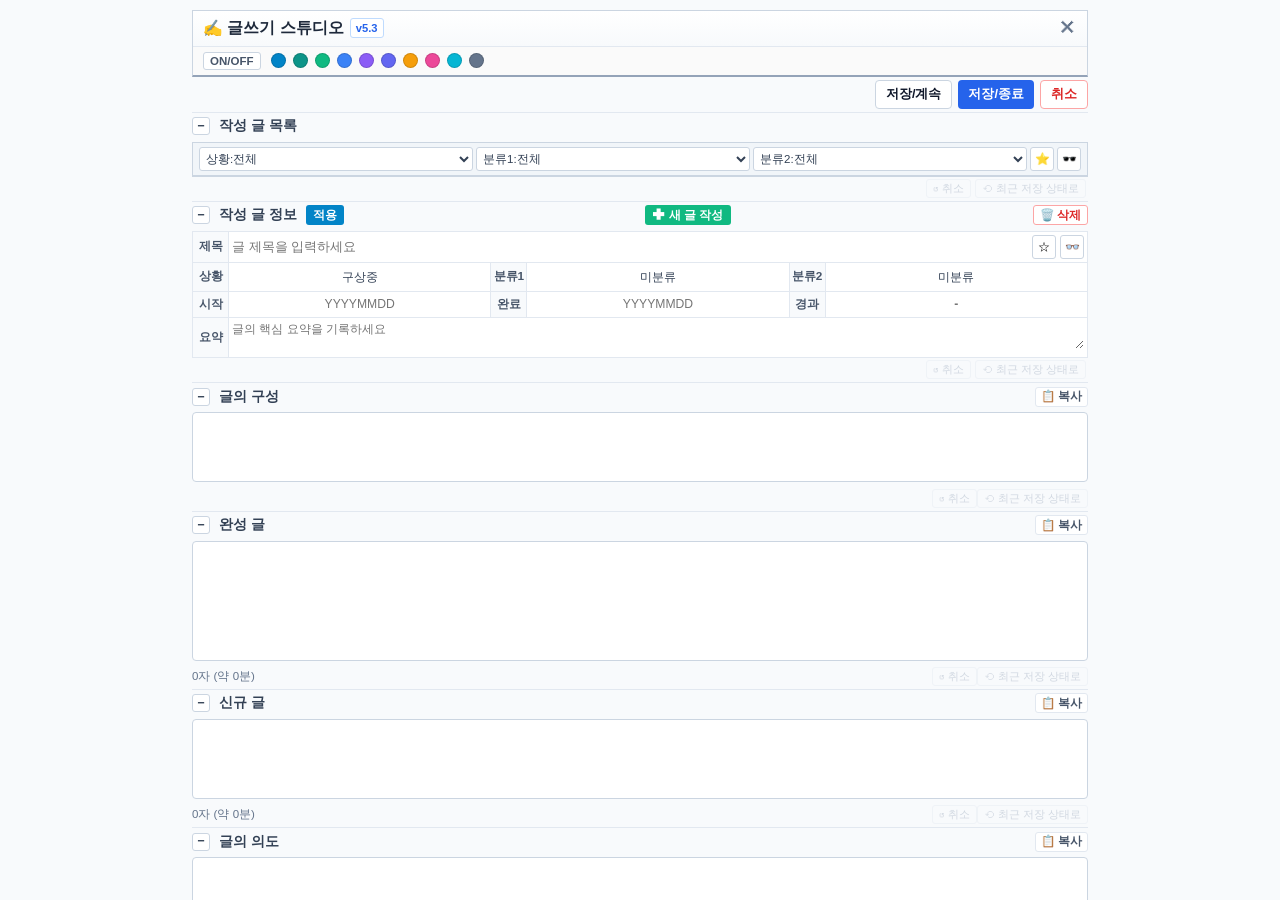
==== index.html @ 88cbab11 "<!-- - index.html (v5.3): colgroup th 라벨 폭 36px 및 데이터 셀 calc((100% - 108px) / 3) 균등 분할 반영 --> <!-- [" ====
<!-- - index.html (v5.3): colgroup th 라벨 폭 36px 및 데이터 셀 calc((100% - 108px) / 3) 균등 분할 반영 -->
<!-- [BOM] index(v5.3) / core.js(v1.2) / sheet.js(v3.3) / api.js(v1.1) / app.js(v3.5) / core.css(v1.2) / style.css(v3.5) -->
<!DOCTYPE html>
<html lang="ko">
<head>
  <meta charset="UTF-8">
  <meta name="viewport" content="width=device-width, initial-scale=1.0, maximum-scale=1.0, user-scalable=no">
  <title>글쓰기 스튜디오</title>
  <!-- 파비콘 지정 (favicon.ico 404 에러 방지) -->
  <link rel="icon" href="data:image/svg+xml,<svg xmlns=%22http://www.w3.org/2000/svg%22 viewBox=%220 0 100 100%22><text y=%22.9em%22 font-size=%2290%22>✍️</text></svg>">
  <!-- 1. 불변 시스템 레이아웃 엔진 라이브러리 -->
  <link rel="stylesheet" href="core.css">
  <!-- 2. 커스텀 테마, 색상, 디자인 스타일시트 -->
  <link rel="stylesheet" href="style.css">
</head>
<body>
  <div class="container">
    <!-- Mac 스타일 2단 헤더 -->
    <header class="mac-window-header">
      <div class="header-top-row">
        <div class="header-title-wrap">
          <h1>✍️ 글쓰기 스튜디오</h1>
          <!-- 버전 뱃지 (마우스 호버 시 툴팁 노출, 클릭 시 팝오버 토글) -->
          <span class="version-tag" title="모듈 로드 중...">v5.3</span>
          <!-- 클릭 시 펼쳐지는 실시간 7개 모듈 버전 명세서 카드 -->
          <div id="versionPopover" class="version-popover"></div>
        </div>
        <button type="button" class="btn-close-app" id="btn-header-close" title="닫기">✕</button>
      </div>
      <div class="header-toggle-row">
        <!-- 전체 창 일괄 토글 버튼 -->
        <button type="button" id="btn-toggle-all" class="btn-toggle-all" title="전체 창 열기 / 닫기">ON/OFF</button>
        <div class="traffic-group">
          <button type="button" id="dot_postList" class="traffic-btn tb-postList" title="작성 글 목록 토글"></button>
          <button type="button" id="dot_meta" class="traffic-btn tb-meta" title="작성 글 정보 표 토글"></button>
          <button type="button" id="dot_outline" class="traffic-btn tb-outline" title="글의 구성 토글"></button>
          <button type="button" id="dot_completed" class="traffic-btn tb-completed" title="완성 글 토글"></button>
          <button type="button" id="dot_newDraft" class="traffic-btn tb-newDraft" title="신규 글 토글"></button>
          <button type="button" id="dot_intent" class="traffic-btn tb-intent" title="글의 의도 토글"></button>
          <button type="button" id="dot_api" class="traffic-btn tb-api" title="API 설정 토글"></button>
          <button type="button" id="dot_promptReq" class="traffic-btn tb-promptReq" title="요청 내용 to AI 토글"></button>
          <button type="button" id="dot_aiRefined" class="traffic-btn tb-aiRefined" title="AI 수정 글 토글"></button>
          <button type="button" id="dot_snippets" class="traffic-btn tb-snippets" title="보관 글 토글"></button>
        </div>
      </div>
    </header>

    <!-- 상단 액션 툴바 -->
    <div class="action-toolbar-clean" id="mainActionToolbar">
      <button type="button" id="btn-save-stay" class="btn btn-default">저장/계속</button>
      <button type="button" id="btn-save-exit" class="btn btn-primary">저장/종료</button>
      <button type="button" id="btn-cancel-work" class="btn btn-danger">취소</button>
    </div>

    <!-- 1. 작성 글 목록 섹션 -->
    <div class="post-list-box" id="sec_postList">
      <div class="post-list-header" id="hdr_postList">
        <div class="post-list-title-wrap">
          <button type="button" id="arrow_postList" class="btn-section-toggle" title="열림/숨김">−</button>
          <span class="section-title" id="title_postList" title="클릭 시 단독 집중 모드">작성 글 목록</span>
        </div>
      </div>
      <!-- 본문 영역: 1줄 콤팩트 필터 바 + 리스트 목록 + 하단 취소/복원 툴바 -->
      <div class="post-list-content-wrap" id="body_postList">
        <div class="post-filter-bar-compact">
          <select id="statusFilter" class="select-filter-compact" title="상황 필터">
            <option value="전체">상황:전체</option>
            <option value="구상중">구상중</option>
            <option value="대기중">대기중</option>
            <option value="작성중">작성중</option>
            <option value="완료">완료</option>
          </select>
          <select id="category1Filter" class="select-filter-compact" title="분류1 필터">
            <option value="전체">분류1:전체</option>
          </select>
          <select id="category2Filter" class="select-filter-compact" title="분류2 필터">
            <option value="전체">분류2:전체</option>
          </select>
          <button type="button" id="btnFilterImportant" class="btn-filter-icon" title="중요 글만 보기">⭐</button>
          <button type="button" id="btnFilterHidden" class="btn-filter-icon" title="숨김 글만 보기">🕶️</button>
        </div>

        <div class="post-list-rows" id="list_postRows"></div>

        <div class="editor-bottom-toolbar" style="padding: 2px 2px 0 2px;">
          <span></span>
          <div class="restore-group">
            <button type="button" id="btn-undo-postList" class="btn-restore-icon" onclick="undoPostList()" disabled>↺ 취소</button>
            <button type="button" id="btn-restore-postList" class="btn-restore-icon" onclick="restoreSavedPostList()" disabled>⟲ 최근 저장 상태로</button>
          </div>
        </div>
      </div>
    </div>

    <!-- 2. 작성 글 정보(메타) 섹션 -->
    <div class="meta-table-box" id="sec_meta">
      <div class="meta-table-header" id="hdr_meta">
        <!-- 좌측: 토글, 제목, 적용, 새글뱃지 -->
        <div class="section-header-left">
          <button type="button" id="arrow_meta" class="btn-section-toggle" title="열림/숨김">−</button>
          <span class="section-title" id="title_meta" title="클릭 시 단독 집중 모드">작성 글 정보</span>
          <button type="button" id="btn-meta-apply" class="btn-meta-apply" title="수정 내용을 목록 및 구글 시트에 즉시 반영">적용</button>
          <span class="badge-new-mode" id="badgeNewMode">새 글 작성 중</span>
        </div>
        <!-- 중앙: 새 글 작성 버튼 -->
        <div class="section-header-center">
          <button type="button" id="btn-new-post" class="btn-new-post" title="신규 글 작성 모드로 전환">✚ 새 글 작성</button>
        </div>
        <!-- 우측 끝: 삭제 버튼 -->
        <div class="section-header-right">
          <button type="button" id="btn-meta-delete" class="btn-meta-delete" title="현재 글을 목록 및 DB에서 영구 삭제">🗑️ 삭제</button>
        </div>
      </div>

      <div class="meta-content-wrap" id="body_meta">
        <table class="meta-grid-table">
          <!-- 6개 열(라벨 36px / 입력칸 균등 3분할) 고정 -->
          <colgroup>
            <col style="width: 36px;">
            <col style="width: calc((100% - 108px) / 3);">
            <col style="width: 36px;">
            <col style="width: calc((100% - 108px) / 3);">
            <col style="width: 36px;">
            <col style="width: calc((100% - 108px) / 3);">
          </colgroup>
          <tbody>
            <!-- 1행: 제목 + 사각형 중요/숨김 토글 버튼 -->
            <tr>
              <th class="meta-th-fixed">제목</th>
              <td colspan="5">
                <div class="meta-title-row-wrap">
                  <input type="text" id="essayTitleInput" placeholder="글 제목을 입력하세요">
                  <div class="meta-title-icons">
                    <button type="button" id="btnMetaStar" class="btn-filter-icon" title="중요 토글">☆</button>
                    <button type="button" id="btnMetaHidden" class="btn-filter-icon" title="숨김 토글">👓</button>
                  </div>
                </div>
              </td>
            </tr>
            <!-- 2행: 상황, 분류1, 분류2 드롭다운 3분할 -->
            <tr class="meta-row-trio">
              <th>상황</th>
              <td>
                <select id="postStatusSelect" class="select-filter-compact meta-select">
                  <option value="구상중">구상중</option>
                  <option value="대기중">대기중</option>
                  <option value="작성중">작성중</option>
                  <option value="완료">완료</option>
                </select>
              </td>
              <th>분류1</th>
              <td>
                <select id="postCategory1Select" class="select-filter-compact meta-select">
                  <option value="미분류">미분류</option>
                </select>
              </td>
              <th>분류2</th>
              <td>
                <select id="postCategory2Select" class="select-filter-compact meta-select">
                  <option value="미분류">미분류</option>
                </select>
              </td>
            </tr>
            <!-- 3행: 시작, 완료, 경과 3분할 -->
            <tr class="meta-row-trio">
              <th>시작</th>
              <td><input type="text" id="postStartDate" placeholder="YYYYMMDD"></td>
              <th>완료</th>
              <td><input type="text" id="postEndDate" placeholder="YYYYMMDD"></td>
              <th>경과</th>
              <td><input type="text" id="postElapsedDays" placeholder="-" readonly style="color: #64748b; font-weight: 600; text-align: center;"></td>
            </tr>
            <!-- 4행: 요약 -->
            <tr>
              <th>요약</th>
              <td colspan="5"><textarea id="postSummary" rows="2" placeholder="글의 핵심 요약을 기록하세요"></textarea></td>
            </tr>
          </tbody>
        </table>

        <!-- 하단 취소 및 복원 툴바 -->
        <div class="editor-bottom-toolbar" style="padding: 2px 2px 0 2px;">
          <span></span>
          <div class="restore-group">
            <button type="button" id="btn-undo-meta" class="btn-restore-icon" onclick="undoMeta()" disabled>↺ 취소</button>
            <button type="button" id="btn-restore-meta" class="btn-restore-icon" onclick="restoreSavedMeta()" disabled>⟲ 최근 저장 상태로</button>
          </div>
        </div>
      </div>
    </div>

    <!-- 3. API 설정 섹션 -->
    <div class="api-box editor-section" id="sec_api">
      <div class="api-box-header section-header-line" id="hdr_api">
        <div class="api-header-left">
          <button type="button" id="arrow_api" class="btn-section-toggle" title="열림/숨김">−</button>
          <span class="section-title" id="title_api" title="클릭 시 단독 집중 모드">API 설정</span>
          <span class="api-status-badge" id="apiStatusBadge">⚠️ 키 미설정 상태</span>
          <a href="https://aistudio.google.com/app/apikey" target="_blank" class="btn-key-compact" title="Gemini 키 발급받기">🔑</a>
        </div>
      </div>
      <div class="api-content-wrap" id="body_api">
        <div class="api-row">
          <input type="password" id="apiKeyInput" placeholder="Google Gemini API Key 입력">
          <div class="api-btn-group">
            <div class="dropdown">
              <button type="button" id="apiSaveBtn" class="api-save-btn">
                <span id="apiSaveBtnText">키 설치하기</span>
                <span id="dropdownArrow">▼</span>
              </button>
              <div id="apiDropdownMenu" class="dropdown-content">
                <button type="button" id="btn-api-shared">공용 키 사용</button>
                <button type="button" id="btn-api-personal">개인 키 등록</button>
              </div>
            </div>
            <button type="button" id="apiCancelBtn" class="api-cancel-btn">취소</button>
            <button type="button" id="apiDelBtn" class="api-del-btn">삭제</button>
          </div>
        </div>
      </div>
    </div>

    <!-- 4. 나머지 7개 집필 창 동적 생성 컨테이너 -->
    <main id="editor-container"></main>
  </div>

  <!-- Mac 스타일 범용 커스텀 모달 (저장 확인, 삭제 경고, 일반 알림 공용) -->
  <div id="unsaved-modal" class="modal-overlay hidden">
    <div class="modal-card mac-modal-card">
      <div class="mac-modal-header">
        <div class="mac-modal-dots">
          <span class="mac-dot mac-dot-red"></span>
          <span class="mac-dot mac-dot-yellow"></span>
          <span class="mac-dot mac-dot-green"></span>
        </div>
        <h3 class="modal-title" id="modalTitle">⚠️ 알림</h3>
      </div>
      <p class="modal-desc" id="modalDesc">내용을 확인해주세요.</p>
      <div class="modal-actions" id="modalActions">
        <button type="button" id="modal-btn-cancel" class="btn btn-default">취소</button>
        <button type="button" id="modal-btn-discard" class="btn btn-danger">저장 안 함</button>
        <button type="button" id="modal-btn-save" class="btn btn-primary">확인</button>
      </div>
    </div>
  </div>

  <!-- 스크립트 로드 순서: 엔진 -> 시트 모듈 -> API 모듈 -> 메인 앱 -->
  <script src="core.js"></script>
  <script src="sheet.js"></script>
  <script src="api.js"></script>
  <script src="app.js"></script>
</body>
</html>
---- core.css ----
/* ==========================================================================
   [BOM] index(v3.5) / core.js(v1.1) / sheet.js(v1.1) / api.js(v1.1) / app.js(v1.4) / core.css(v1.2) / style.css(v1.7)
   - core.css: 10개 창 소제목 줄 높이(28px) 및 레이아웃 뼈대 엔진 편입 (v1.1 -> v1.2)
   ========================================================================== */

:root {
  --v-core-css: "v1.2";
}

/* 1. 박스 사이징 기본 초기화 */
* {
  box-sizing: border-box;
  margin: 0;
  padding: 0;
}

/* 2. 네이티브 앱 조작감 유지 */
header.mac-window-header {
  user-select: none;
  flex-shrink: 0;
}
.section-title {
  user-select: none;
}

/* 3. 자동 높이 계산 텍스트에어리어 기본 방어 */
textarea.flat-textarea {
  resize: none;
  overflow-y: hidden;
}

/* 4. 단독 집중 모드(Focus View) 100% 높이 및 스크롤 상속 체인 */
body.mode-focus {
  overflow: hidden;
  height: var(--app-height);
  padding: 6px 10px;
}
body.mode-focus .container { height: 100%; }
body.mode-focus #editor-container {
  flex: 1;
  height: 100%;
  overflow: hidden;
}
body.mode-focus .editor-section.is-focused-section {
  flex: 1;
  height: 100%;
  display: flex !important;
  flex-direction: column;
}
body.mode-focus .editor-section.is-focused-section .editor-content-wrap {
  flex: 1;
  height: 100%;
  display: flex;
  flex-direction: column;
  overflow: hidden;
}
body.mode-focus .editor-section.is-focused-section textarea.flat-textarea {
  flex: 1;
  height: 100% !important;
  min-height: 0 !important;
  overflow-y: auto !important;
  resize: none;
}

/* 5. 목록 단독 집중 모드 엔진 */
body.mode-focus .post-list-box { flex: 1; height: 100%; }
body.mode-focus .post-list-rows { flex: 1; max-height: none; height: 100%; }

/* 6. 신호등 도트 좌표 기준점 및 접힘 사선(/) 엔진 */
.traffic-btn { position: relative; }
.traffic-btn.is-closed::after {
  content: '/';
  position: absolute;
  font-size: 11px;
  font-weight: 900;
  color: #ffffff;
  line-height: 1;
  text-shadow: 0 1px 2px rgba(0,0,0,0.6);
}

/* 7. 기능 상태 스위치 (JS show/hide) */
.badge-collapsed { display: none; }
.badge-collapsed.show { display: inline-block; }
.dropdown-content { display: none; position: absolute; }
.dropdown-content.show { display: block; }
.api-cancel-btn { display: none; }
.api-del-btn { display: none; }
.modal-overlay.hidden { display: none; }

/* 8. 62px 고정 너비 열 정렬 */
.post-category-tag {
  width: 62px;
  flex-shrink: 0;
  white-space: nowrap;
  overflow: hidden;
  text-overflow: ellipsis;
}
.post-row-title-area {
  white-space: nowrap;
  overflow: hidden;
}
.post-row-title {
  overflow: hidden;
  text-overflow: ellipsis;
}

/* 9. 10개 창 소제목 높이 및 레이아웃 강제 동기화 (뼈대 구조 편입) */
.post-list-header,
.meta-table-header,
.api-box-header,
.section-header-line {
  display: flex;
  justify-content: space-between;
  align-items: center;
  height: 28px;
  min-height: 28px;
  max-height: 28px;
  padding: 0;
  margin: 0;
  box-sizing: border-box;
  flex-shrink: 0;
  overflow: hidden;
}

.section-header-left,
.post-list-title-wrap,
.api-header-left {
  display: flex;
  align-items: center;
  gap: 5px;
  height: 100%;
}
---- style.css ----
/* ==========================================================================
- style.css (v3.5): 상황/분류1/분류2 및 시작/완료/경과 3등분 균등 분할 및 th 폭 32px 통일
[BOM] index(v5.1) / core.js(v1.2) / sheet.js(v3.3) / api.js(v1.1) / app.js(v3.5) / core.css(v1.2) / style.css(v3.5)
========================================================================== */

:root {
  --v-style-css: "v3.5";
  --primary: #2563eb;
  --primary-hover: #1d4ed8;
  --bg-color: #f8fafc;
  --border-color: #cbd5e1;
  --border-light: #e2e8f0;
  --text-main: #0f172a;
  --text-sub: #64748b;
  --app-height: 100dvh;
}

/* 0. 모바일 브라우저 주소창 축소/확대 및 바운스 유동 완벽 봉쇄 (고정 뷰포트 기법) */
html, body {
  height: 100%;
  max-height: 100%;
  overflow: hidden;
  overscroll-behavior: none;
  overscroll-behavior-y: none;
}

body {
  font-family: -apple-system, BlinkMacSystemFont, "Pretendard", "Apple SD Gothic Neo", sans-serif;
  background-color: var(--bg-color);
  color: var(--text-main);
  line-height: 1.45;
  word-break: keep-all;
  padding: 0;
  margin: 0;
  min-height: var(--app-height);
  display: flex;
  flex-direction: column;
}

/* 1. 컨테이너 뼈대 (앱 전체 내부 독립 스크롤 영역으로 격리) */
.container {
  max-width: 920px;
  width: 100%;
  margin: 0 auto;
  display: flex;
  flex-direction: column;
  gap: 3px;
  height: 100%;
  overflow-y: auto;
  -webkit-overflow-scrolling: touch;
  overscroll-behavior: contain;
  padding: 10px 12px 30px;
  box-sizing: border-box;
}

#editor-container {
  display: flex;
  flex-direction: column;
  gap: 3px;
}

/* 2. Mac 모서리 2단 헤더 */
header.mac-window-header {
  display: flex;
  flex-direction: column;
  background: linear-gradient(180deg, #ffffff 0%, #f1f5f9 100%);
  border: 1px solid #cbd5e1;
  border-bottom: 2px solid #94a3b8;
}

.header-top-row {
  display: flex;
  align-items: center;
  justify-content: space-between;
  padding: 6px 10px;
  border-bottom: 1px solid #e2e8f0;
}

.header-title-wrap {
  display: flex;
  align-items: center;
  gap: 6px;
  position: relative;
}

.header-title-wrap h1 {
  font-size: 0.98rem;
  font-weight: 700;
  color: #1e293b;
  display: flex;
  align-items: center;
  gap: 5px;
}

.version-tag {
  font-size: 0.7rem;
  color: var(--primary);
  font-weight: 700;
  background: #ffffff;
  padding: 1px 5px;
  border-radius: 3px;
  border: 1px solid #bfdbfe;
  cursor: pointer;
  user-select: none;
}

.version-tag:hover {
  background: #eff6ff;
}

.version-popover {
  display: none;
  position: absolute;
  top: 100%;
  left: 0;
  margin-top: 6px;
  background: #ffffff;
  border: 1px solid var(--border-color);
  box-shadow: 0 4px 12px rgba(0, 0, 0, 0.15);
  border-radius: 5px;
  padding: 8px 10px;
  z-index: 100;
  min-width: 210px;
  font-size: 0.72rem;
  line-height: 1.5;
}

.version-popover.show {
  display: block;
}

.version-popover-title {
  font-weight: 700;
  color: #0f172a;
  border-bottom: 1px solid var(--border-light);
  padding-bottom: 3px;
  margin-bottom: 5px;
}

.version-popover ul {
  list-style: none;
  margin: 0;
  padding: 0;
}

.version-popover li {
  display: flex;
  justify-content: space-between;
  padding: 1px 0;
}

.version-popover .bom-name {
  color: #64748b;
}

.version-popover .bom-val {
  font-weight: 600;
  color: var(--primary);
  font-family: monospace;
}

.btn-close-app {
  background: none;
  border: none;
  color: #64748b;
  font-size: 1.1rem;
  cursor: pointer;
}

.btn-close-app:hover {
  color: #dc2626;
}

.header-toggle-row {
  display: flex;
  align-items: center;
  gap: 10px;
  padding: 5px 10px;
  background: #fafafa;
  flex-wrap: wrap;
}

.btn-toggle-all {
  background: #ffffff;
  border: 1px solid var(--border-color);
  color: #475569;
  font-size: 0.72rem;
  font-weight: 700;
  padding: 2px 6px;
  border-radius: 3px;
  cursor: pointer;
}

.btn-toggle-all:hover {
  background: #f1f5f9;
  color: var(--primary);
}

.traffic-group {
  display: flex;
  align-items: center;
  gap: 7px;
  flex-wrap: wrap;
}

.traffic-btn {
  width: 15px;
  height: 15px;
  border-radius: 50%;
  display: inline-flex;
  align-items: center;
  justify-content: center;
  cursor: pointer;
  border: 0.5px solid rgba(0, 0, 0, 0.15);
}

.tb-postList { background-color: #0284c7; }
.tb-meta { background-color: #0d9488; }
.tb-outline { background-color: #10b981; }
.tb-completed { background-color: #3b82f6; }
.tb-newDraft { background-color: #8b5cf6; }
.tb-intent { background-color: #6366f1; }
.tb-api { background-color: #f59e0b; }
.tb-promptReq { background-color: #ec4899; }
.tb-aiRefined { background-color: #06b6d4; }
.tb-snippets { background-color: #64748b; }

.traffic-btn.is-closed {
  filter: grayscale(0.5) brightness(0.85);
  opacity: 0.7;
}

/* 3. 소제목 헤더 및 토글 버튼 */
.post-list-header, .meta-table-header, .api-box-header, .section-header-line {
  border-top: 1px solid var(--border-light);
}

.header-collapsed-line {
  border-top: 1px dashed #cbd5e1;
}

.btn-section-toggle {
  width: 18px;
  height: 18px;
  background: #ffffff;
  border: 1px solid var(--border-color);
  color: #334155;
  font-size: 0.78rem;
  font-weight: 700;
  cursor: pointer;
  border-radius: 3px;
  display: inline-flex;
  align-items: center;
  justify-content: center;
  line-height: 1;
}

.btn-section-toggle.is-closed {
  background: #fef3c7;
  color: #b45309;
}

.section-title {
  font-size: 0.86rem;
  font-weight: 700;
  color: #334155;
  cursor: pointer;
  padding: 1px 4px;
  border-radius: 3px;
  line-height: 1;
}

.section-title:hover {
  color: var(--primary);
  text-decoration: underline;
}

.section-title.is-focused {
  color: var(--primary);
  background: #dbeafe;
}

/* 4. 1줄 모바일 콤팩트 필터 바 */
.post-filter-bar-compact {
  display: flex;
  align-items: center;
  gap: 3px;
  padding: 4px 6px;
  background-color: #f1f5f9;
  border: 1px solid var(--border-color);
  border-bottom: none;
  box-sizing: border-box;
}

.select-filter-compact {
  flex: 1;
  min-width: 0;
  height: 24px;
  padding: 0 2px;
  font-size: 0.72rem;
  font-weight: 500;
  border: 1px solid var(--border-color);
  border-radius: 3px;
  background-color: #ffffff;
  color: #334155;
  outline: none;
}

.select-filter-compact:focus {
  border-color: var(--primary);
}

.btn-filter-icon {
  width: 24px;
  height: 24px;
  flex-shrink: 0;
  background-color: #ffffff;
  border: 1px solid var(--border-color);
  border-radius: 3px;
  font-size: 0.75rem;
  cursor: pointer;
  display: inline-flex;
  align-items: center;
  justify-content: center;
  padding: 0;
  transition: all 0.15s ease;
  user-select: none;
  line-height: 1;
}

.btn-filter-icon:hover {
  background-color: #e2e8f0;
}

.btn-filter-icon.active-star, .btn-filter-icon.is-important {
  background-color: #fef3c7;
  border-color: #f59e0b;
  color: #f59e0b;
  box-shadow: 0 0 4px rgba(245, 158, 11, 0.4);
}

.btn-filter-icon.active-hidden, .btn-filter-icon.is-hidden {
  background-color: #e0f2fe;
  border-color: #0284c7;
  box-shadow: 0 0 4px rgba(2, 132, 199, 0.4);
}

/* 5. 우측 컨트롤 요소 및 액션 툴바 */
.btn-copy {
  background: #ffffff;
  border: 1px solid var(--border-light);
  color: #475569;
  font-size: 0.72rem;
  font-weight: 600;
  height: 20px;
  padding: 0 5px;
  border-radius: 3px;
  cursor: pointer;
  display: inline-flex;
  align-items: center;
}

.btn-ai-req, .btn-append-header {
  color: #fff;
  border: none;
  height: 20px;
  padding: 0 6px;
  border-radius: 3px;
  font-size: 0.72rem;
  font-weight: 700;
  cursor: pointer;
}

.btn-ai-req { background: #4f46e5; }
.btn-ai-req:hover { background: #4338ca; }
.btn-append-header { background: #0284c7; }
.btn-append-header:hover { background: #0369a1; }

.action-toolbar-clean {
  display: flex;
  justify-content: flex-end;
  gap: 6px;
}

.btn {
  padding: 5px 10px;
  font-size: 0.8rem;
  font-weight: 600;
  border-radius: 4px;
  cursor: pointer;
}

.btn-default {
  background: #fff;
  border: 1px solid var(--border-color);
  color: var(--text-main);
}

.btn-primary {
  background: var(--primary);
  border: none;
  color: #fff;
}

.btn-danger {
  background: #fff;
  border: 1px solid #fca5a5;
  color: #dc2626;
}

/* 6. 목록 카드 및 드래그/토글 컨트롤 */
.post-list-box, .meta-table-box, .api-box, .editor-section {
  display: flex;
  flex-direction: column;
  gap: 2px;
}

.post-list-content-wrap {
  display: flex;
  flex-direction: column;
}

.post-list-rows {
  max-height: 240px;
  overflow-y: auto;
  border: 1px solid var(--border-color);
  background: #fff;
  position: relative;
  -webkit-overflow-scrolling: touch;
  overscroll-behavior: contain;
}

.post-row-item {
  display: flex;
  align-items: center;
  gap: 6px;
  padding: 3px 6px;
  min-height: 30px;
  border-bottom: 1px solid #e2e8f0;
  border: 1px solid transparent;
  transition: transform 0.18s cubic-bezier(0.2, 0, 0.2, 1), background-color 0.12s ease, border-color 0.12s ease;
  user-select: none;
  box-sizing: border-box;
}

.post-row-item:nth-child(even) {
  background-color: #f8fafc;
}

.post-row-item.active {
  background-color: #dbeafe;
}

.post-row-item.shift-up {
  transform: translateY(-30px);
}

.post-row-item.shift-down {
  transform: translateY(30px);
}

.post-row-item.is-dragging {
  opacity: 0.92;
  background-color: #fef3c7 !important;
  border: 2px solid #f59e0b !important;
  border-radius: 4px;
  box-shadow: 0 8px 18px rgba(0, 0, 0, 0.18);
  z-index: 100;
  position: relative;
  transition: none !important;
  touch-action: none !important;
  -webkit-user-drag: none;
}

.post-row-item.is-dragging.can-drop {
  background-color: #dcfce7 !important;
  border: 2px solid #16a34a !important;
  box-shadow: 0 8px 20px rgba(22, 163, 74, 0.3) !important;
}

/* 6-1. 목록 중요/상황/숨김/핸들 */
.btn-star-toggle {
  background: none;
  border: none;
  cursor: pointer;
  padding: 0;
  width: 20px;
  height: 20px;
  line-height: 1;
  flex-shrink: 0;
  display: inline-flex;
  align-items: center;
  justify-content: center;
  user-select: none;
}

.btn-star-toggle.star-yellow {
  font-size: 0.88rem;
  color: #f59e0b;
}

.btn-star-toggle.star-empty {
  font-size: 1.15rem;
  font-weight: 900;
  color: #94a3b8;
  transform: translateY(-0.5px);
}

.btn-status-toggle {
  width: 44px;
  height: 20px;
  padding: 0;
  font-size: 0.68rem;
  font-weight: 600;
  border-radius: 3px;
  border: 1px solid transparent;
  cursor: pointer;
  flex-shrink: 0;
  display: inline-flex;
  align-items: center;
  justify-content: center;
  text-align: center;
  box-sizing: border-box;
}

.btn-status-toggle.status-writing { background: #e0f2fe; color: #0369a1; }
.btn-status-toggle.status-done { background: #dcfce7; color: #15803d; }
.btn-status-toggle.status-plan { background: #fef3c7; color: #b45309; }
.btn-status-toggle.status-pending { background: #ede9fe; color: #6d28d9; }

.post-row-title-area {
  display: flex;
  align-items: center;
  cursor: pointer;
  font-size: 0.82rem;
  flex: 1;
  min-width: 0;
}

.post-row-title {
  flex: 1;
  min-width: 0;
  overflow: hidden;
  text-overflow: ellipsis;
  white-space: nowrap;
  color: #1e293b;
}

.btn-hidden-toggle {
  background: none;
  border: none;
  cursor: pointer;
  padding: 0;
  width: 20px;
  height: 20px;
  font-size: 0.85rem;
  line-height: 1;
  flex-shrink: 0;
  display: inline-flex;
  align-items: center;
  justify-content: center;
  opacity: 0.7;
}

.btn-hidden-toggle.is-hidden {
  opacity: 1;
}

.drag-handle {
  width: 22px;
  height: 22px;
  margin-left: 8px;
  display: inline-flex;
  align-items: center;
  justify-content: center;
  cursor: grab;
  color: #94a3b8;
  font-size: 1.05rem;
  line-height: 1;
  flex-shrink: 0;
  touch-action: none !important;
  -webkit-touch-callout: none;
  -webkit-user-drag: none;
  user-select: none;
}

.drag-handle:hover {
  color: #334155;
}

.drag-handle:active {
  cursor: grabbing;
}

/* 7. 메타 그리드 테이블 및 개편 전용 스타일 */
.meta-content-wrap {
  display: flex;
  flex-direction: column;
}

.meta-grid-table {
  width: 100%;
  border-collapse: collapse;
  font-size: 0.8rem;
  background: #fff;
  border: 1px solid var(--border-color);
  table-layout: fixed;
  transition: border-color 0.2s ease, box-shadow 0.2s ease;
}

.meta-grid-table th {
  background: #f8fafc;
  color: #475569;
  padding: 4px 1px;
  border: 1px solid var(--border-light);
  text-align: center;
  font-weight: 600;
  font-size: 0.74rem;
  white-space: nowrap;
}

.meta-grid-table td {
  padding: 3px 3px;
  border: 1px solid var(--border-light);
}

.meta-grid-table input, .meta-grid-table textarea {
  width: 100%;
  border: none;
  outline: none;
  font-size: 0.76rem;
  background: transparent;
  font-family: inherit;
  padding: 0;
  box-sizing: border-box;
}

/* 7-1. 6개 열(라벨 3개 + 데이터 3개) 엄격한 3등분(33.33%) 레이아웃 */
.meta-th-fixed,
.meta-grid-table th {
  width: 32px !important;
  max-width: 32px !important;
  min-width: 32px !important;
}

.meta-row-trio th {
  width: 32px !important;
  max-width: 32px !important;
  min-width: 32px !important;
}

.meta-row-trio td {
  width: calc((100% - 96px) / 3) !important;
  max-width: calc((100% - 96px) / 3) !important;
}

/* 날짜 및 경과일 셀 텍스트 정중앙 정렬 */
#postStartDate, #postEndDate, #postElapsedDays {
  text-align: center;
}

/* 드롭다운 기본 화살표 숨김 */
.meta-select {
  width: 100%;
  height: 22px;
  border: none;
  background: transparent;
  font-size: 0.76rem;
  color: #334155;
  outline: none;
  cursor: pointer;
  padding: 0 1px;
  appearance: none;
  -webkit-appearance: none;
  -moz-appearance: none;
  text-align: center;
}

.meta-select:focus {
  background: #f1f5f9;
  border-radius: 2px;
}

/* 7-2. 소제목 줄 3단 분할 */
.meta-table-header {
  display: flex;
  align-items: center;
  justify-content: space-between;
  position: relative;
}

.section-header-center {
  display: flex;
  align-items: center;
  justify-content: center;
}

.section-header-right {
  display: flex;
  align-items: center;
  gap: 4px;
}

.btn-meta-apply {
  background: #0284c7;
  color: #ffffff;
  border: none;
  height: 20px;
  padding: 0 7px;
  border-radius: 3px;
  font-size: 0.72rem;
  font-weight: 700;
  cursor: pointer;
  display: inline-flex;
  align-items: center;
}

.btn-meta-apply:hover {
  background: #0369a1;
}

.btn-meta-delete {
  background: #ffffff;
  color: #dc2626;
  border: 1px solid #fca5a5;
  height: 20px;
  padding: 0 6px;
  border-radius: 3px;
  font-size: 0.72rem;
  font-weight: 700;
  cursor: pointer;
  display: inline-flex;
  align-items: center;
  gap: 2px;
}

.btn-meta-delete:hover {
  background: #fee2e2;
  border-color: #ef4444;
}

.btn-new-post {
  background: #10b981;
  color: #ffffff;
  border: none;
  height: 20px;
  padding: 0 8px;
  border-radius: 3px;
  font-size: 0.72rem;
  font-weight: 700;
  cursor: pointer;
  display: inline-flex;
  align-items: center;
  gap: 3px;
}

.btn-new-post:hover {
  background: #059669;
}

/* 7-3. 제목 행 입력창 + 사각형 토글 버튼 래퍼 */
.meta-title-row-wrap {
  display: flex;
  align-items: center;
  gap: 4px;
}

.meta-title-row-wrap input {
  flex: 1;
  min-width: 0;
  font-size: 0.82rem;
}

.meta-title-icons {
  display: flex;
  align-items: center;
  gap: 4px;
  flex-shrink: 0;
}

/* 7-4. 새 글 작성 모드 활성화 테두리 하이라이트 */
.meta-table-box.is-new-mode .meta-grid-table {
  border: 2px solid #10b981 !important;
  box-shadow: 0 0 0 1px #a7f3d0;
}

.meta-table-box.is-new-mode .meta-grid-table th {
  background: #ecfdf5 !important;
  color: #065f46 !important;
}

.badge-new-mode {
  display: none;
  background: #10b981;
  color: #ffffff;
  font-size: 0.68rem;
  font-weight: 700;
  padding: 1px 5px;
  border-radius: 3px;
  margin-left: 4px;
}

.meta-table-box.is-new-mode .badge-new-mode {
  display: inline-block;
}

/* 8. API 메뉴 및 공통 모달 */
.api-status-badge {
  font-size: 0.74rem;
  font-weight: 700;
  color: #d97706;
  background: #fef3c7;
  padding: 1px 5px;
  border-radius: 3px;
  border: 1px solid #fde68a;
  line-height: 1.2;
}

.btn-key-compact {
  background: #fff;
  color: #d97706;
  border: 1px solid #fde68a;
  border-radius: 3px;
  padding: 0 4px;
  font-size: 0.78rem;
  text-decoration: none;
}

.api-content-wrap {
  background: #fffdf5;
  border: 1px solid #fde68a;
  padding: 6px 8px;
  border-radius: 4px;
}

.api-row {
  display: flex;
  align-items: center;
  gap: 4px;
}

.api-row input {
  flex: 1;
  padding: 5px 8px;
  font-size: 0.8rem;
  border: 1px solid #cbd5e1;
  border-radius: 3px;
  outline: none;
}

.api-save-btn {
  background: #f57c00;
  color: white;
  border: none;
  padding: 5px 10px;
  border-radius: 3px;
  font-size: 0.76rem;
  font-weight: 700;
  cursor: pointer;
  display: flex;
  align-items: center;
  gap: 3px;
}

.api-save-btn:disabled {
  background: #cbd5e1;
  color: #64748b;
  cursor: not-allowed;
}

.api-wait-btn {
  background: #e67e22;
}

.api-cancel-btn, .api-del-btn {
  color: white;
  border: none;
  padding: 5px 8px;
  border-radius: 3px;
  font-size: 0.76rem;
  font-weight: 700;
  cursor: pointer;
}

.api-cancel-btn { background: #64748b; }
.api-del-btn { background: #ef4444; }

.dropdown-content {
  right: 0;
  top: 110%;
  background-color: #ffffff;
  min-width: 140px;
  box-shadow: 0px 4px 10px rgba(0,0,0,0.1);
  border: 1px solid #e2e8f0;
  border-radius: 3px;
  z-index: 50;
}

.dropdown-content button {
  color: #334155;
  padding: 6px 10px;
  text-align: left;
  background: none;
  border: none;
  width: 100%;
  cursor: pointer;
  font-size: 0.76rem;
  font-weight: 600;
  display: block;
}

textarea.flat-textarea {
  width: 100%;
  padding: 8px 10px;
  font-size: 0.88rem;
  line-height: 1.5;
  border: 1px solid var(--border-color);
  border-radius: 4px;
  background: #ffffff;
  outline: none;
  box-sizing: border-box;
}

textarea.flat-textarea:focus {
  border-color: var(--primary);
}

.editor-bottom-toolbar {
  display: flex;
  justify-content: space-between;
  align-items: center;
  font-size: 0.72rem;
  color: var(--text-sub);
}

/* 9. 하단 취소 및 복원 버튼 */
.btn-restore-icon {
  background: #fff;
  border: 1px solid var(--border-light);
  color: #475569;
  font-size: 0.7rem;
  padding: 1px 6px;
  border-radius: 3px;
  cursor: pointer;
  transition: opacity 0.15s ease, background-color 0.15s ease;
}

.btn-restore-icon:hover:not(:disabled) {
  background-color: #f1f5f9;
  color: var(--primary);
}

.btn-restore-icon:disabled {
  opacity: 0.38 !important;
  cursor: not-allowed !important;
  pointer-events: none;
  background-color: #f8fafc;
  color: #94a3b8;
  border-color: #e2e8f0;
}

/* 10. Mac 윈도우 스타일 범용 커스텀 모달 */
.modal-overlay {
  position: fixed;
  inset: 0;
  background: rgba(15, 23, 42, 0.45);
  backdrop-filter: blur(2px);
  display: flex;
  align-items: center;
  justify-content: center;
  z-index: 1000;
}

.modal-card.mac-modal-card {
  background: #ffffff;
  border: 1px solid #cbd5e1;
  border-radius: 8px;
  padding: 14px 18px;
  max-width: 360px;
  width: 90%;
  box-shadow: 0 12px 30px rgba(0, 0, 0, 0.22);
  display: flex;
  flex-direction: column;
  gap: 10px;
}

.mac-modal-header {
  display: flex;
  align-items: center;
  gap: 10px;
  border-bottom: 1px solid #e2e8f0;
  padding-bottom: 8px;
}

.mac-modal-dots {
  display: flex;
  align-items: center;
  gap: 5px;
}

.mac-dot {
  width: 10px;
  height: 10px;
  border-radius: 50%;
  display: inline-block;
}

.mac-dot-red { background: #ef4444; }
.mac-dot-yellow { background: #f59e0b; }
.mac-dot-green { background: #10b981; }

.modal-title {
  font-size: 0.95rem;
  font-weight: 700;
  color: #1e293b;
  margin: 0;
}

.modal-desc {
  font-size: 0.84rem;
  color: #475569;
  line-height: 1.5;
  margin: 0;
}

.modal-actions {
  display: flex;
  justify-content: flex-end;
  gap: 6px;
  padding-top: 4px;
}

@media (max-width: 640px) {
  .container {
    padding: 6px 8px 24px;
  }
}
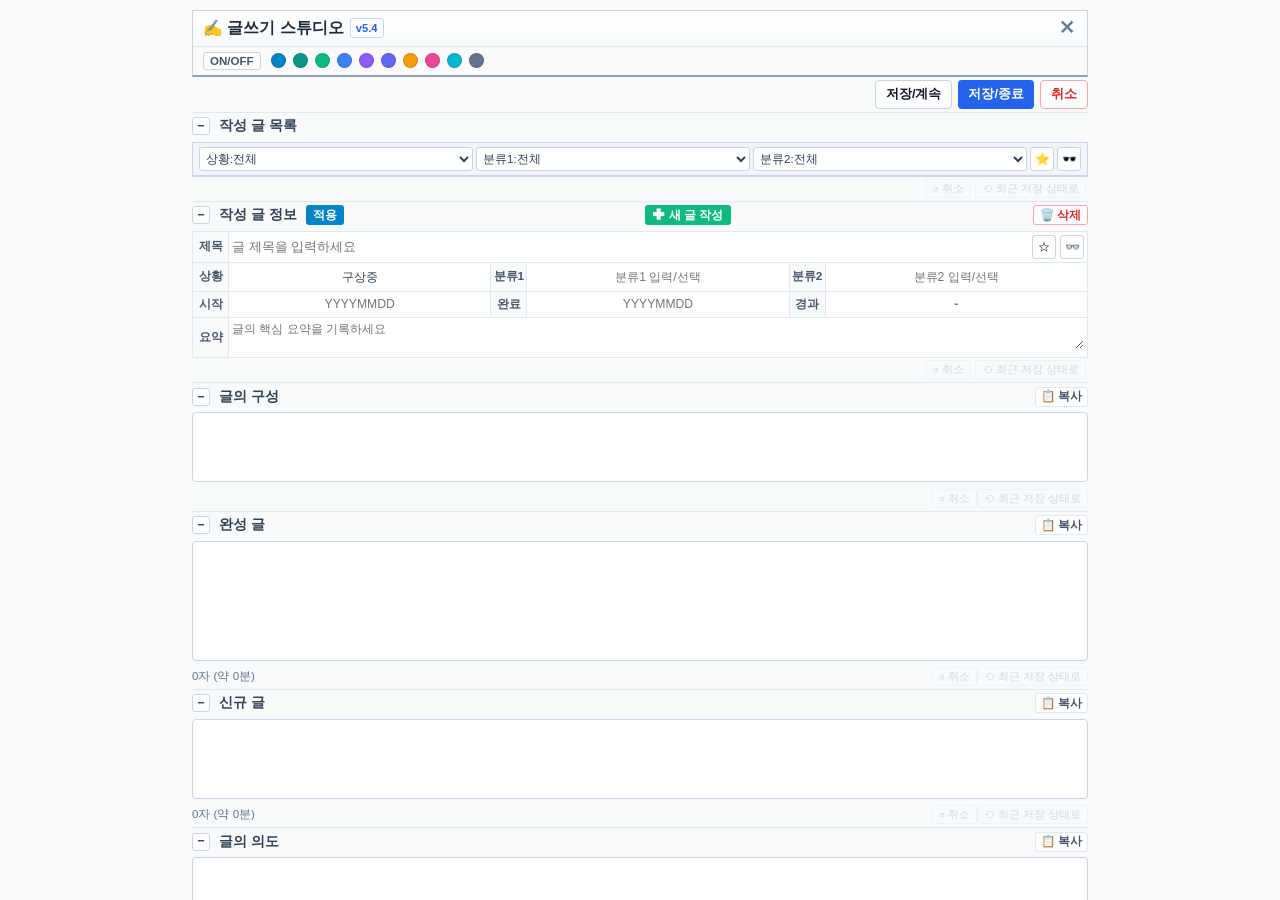
==== commit c6592cbe: "<!-- - index.html (v5.4): 작성 글 정보 표의 분류1/분류2를 직접 입력 가능한 콤보박스(input list + datalist)로 개편 및 최신 BOM 동기화" ====
--- a/index.html
+++ b/index.html
@@ -1,5 +1,5 @@
-<!-- - index.html (v5.3): colgroup th 라벨 폭 36px 및 데이터 셀 calc((100% - 108px) / 3) 균등 분할 반영 -->
-<!-- [BOM] index(v5.3) / core.js(v1.2) / sheet.js(v3.3) / api.js(v1.1) / app.js(v3.5) / core.css(v1.2) / style.css(v3.5) -->
+<!-- - index.html (v5.4): 작성 글 정보 표의 분류1/분류2를 직접 입력 가능한 콤보박스(input list + datalist)로 개편 및 최신 BOM 동기화 -->
+<!-- [BOM] index(v5.4) / core.js(v1.2) / sheet.js(v3.9) / api.js(v1.1) / app.js(v3.9) / core.css(v1.2) / style.css(v3.7) -->
 <!DOCTYPE html>
 <html lang="ko">
 <head>
@@ -21,7 +21,7 @@
         <div class="header-title-wrap">
           <h1>✍️ 글쓰기 스튜디오</h1>
           <!-- 버전 뱃지 (마우스 호버 시 툴팁 노출, 클릭 시 팝오버 토글) -->
-          <span class="version-tag" title="모듈 로드 중...">v5.3</span>
+          <span class="version-tag" title="모듈 로드 중...">v5.4</span>
           <!-- 클릭 시 펼쳐지는 실시간 7개 모듈 버전 명세서 카드 -->
           <div id="versionPopover" class="version-popover"></div>
         </div>
@@ -60,6 +60,7 @@
           <span class="section-title" id="title_postList" title="클릭 시 단독 집중 모드">작성 글 목록</span>
         </div>
       </div>
+
       <!-- 본문 영역: 1줄 콤팩트 필터 바 + 리스트 목록 + 하단 취소/복원 툴바 -->
       <div class="post-list-content-wrap" id="body_postList">
         <div class="post-filter-bar-compact">
@@ -102,10 +103,12 @@
           <button type="button" id="btn-meta-apply" class="btn-meta-apply" title="수정 내용을 목록 및 구글 시트에 즉시 반영">적용</button>
           <span class="badge-new-mode" id="badgeNewMode">새 글 작성 중</span>
         </div>
+
         <!-- 중앙: 새 글 작성 버튼 -->
         <div class="section-header-center">
           <button type="button" id="btn-new-post" class="btn-new-post" title="신규 글 작성 모드로 전환">✚ 새 글 작성</button>
         </div>
+
         <!-- 우측 끝: 삭제 버튼 -->
         <div class="section-header-right">
           <button type="button" id="btn-meta-delete" class="btn-meta-delete" title="현재 글을 목록 및 DB에서 영구 삭제">🗑️ 삭제</button>
@@ -137,7 +140,8 @@
                 </div>
               </td>
             </tr>
-            <!-- 2행: 상황, 분류1, 분류2 드롭다운 3분할 -->
+
+            <!-- 2행: 상황(드롭다운), 분류1(콤보박스), 분류2(콤보박스) 3분할 -->
             <tr class="meta-row-trio">
               <th>상황</th>
               <td>
@@ -150,17 +154,16 @@
               </td>
               <th>분류1</th>
               <td>
-                <select id="postCategory1Select" class="select-filter-compact meta-select">
-                  <option value="미분류">미분류</option>
-                </select>
+                <input type="text" id="postCategory1Select" list="category1Datalist" class="select-filter-compact meta-select" placeholder="분류1 입력/선택" autocomplete="off">
+                <datalist id="category1Datalist"></datalist>
               </td>
               <th>분류2</th>
               <td>
-                <select id="postCategory2Select" class="select-filter-compact meta-select">
-                  <option value="미분류">미분류</option>
-                </select>
-              </td>
-            </tr>
+                <input type="text" id="postCategory2Select" list="category2Datalist" class="select-filter-compact meta-select" placeholder="분류2 입력/선택" autocomplete="off">
+                <datalist id="category2Datalist"></datalist>
+              </td>
+            </tr>
+
             <!-- 3행: 시작, 완료, 경과 3분할 -->
             <tr class="meta-row-trio">
               <th>시작</th>
@@ -170,6 +173,7 @@
               <th>경과</th>
               <td><input type="text" id="postElapsedDays" placeholder="-" readonly style="color: #64748b; font-weight: 600; text-align: center;"></td>
             </tr>
+
             <!-- 4행: 요약 -->
             <tr>
               <th>요약</th>
--- a/style.css
+++ b/style.css
@@ -1,10 +1,10 @@
 /* ==========================================================================
-- style.css (v3.5): 상황/분류1/분류2 및 시작/완료/경과 3등분 균등 분할 및 th 폭 32px 통일
-[BOM] index(v5.1) / core.js(v1.2) / sheet.js(v3.3) / api.js(v1.1) / app.js(v3.5) / core.css(v1.2) / style.css(v3.5)
+- style.css (v3.7): 작성 글 목록 행의 별 아이콘 크기를 필터 바 규격(0.75rem / 16px)으로 축소 및 최신 BOM 동기화
+[BOM] index(v5.3) / core.js(v1.2) / sheet.js(v3.9) / api.js(v1.1) / app.js(v3.6) / core.css(v1.2) / style.css(v3.7)
 ========================================================================== */
 
 :root {
-  --v-style-css: "v3.5";
+  --v-style-css: "v3.7";
   --primary: #2563eb;
   --primary-hover: #1d4ed8;
   --bg-color: #f8fafc;
@@ -484,8 +484,8 @@
   border: none;
   cursor: pointer;
   padding: 0;
-  width: 20px;
-  height: 20px;
+  width: 16px;
+  height: 16px;
   line-height: 1;
   flex-shrink: 0;
   display: inline-flex;
@@ -495,13 +495,13 @@
 }
 
 .btn-star-toggle.star-yellow {
-  font-size: 0.88rem;
+  font-size: 0.75rem;
   color: #f59e0b;
 }
 
 .btn-star-toggle.star-empty {
-  font-size: 1.15rem;
-  font-weight: 900;
+  font-size: 0.85rem;
+  font-weight: 700;
   color: #94a3b8;
   transform: translateY(-0.5px);
 }
@@ -635,23 +635,23 @@
   box-sizing: border-box;
 }
 
-/* 7-1. 6개 열(라벨 3개 + 데이터 3개) 엄격한 3등분(33.33%) 레이아웃 */
+/* 7-1. 6개 열(라벨 36px / 데이터 3개 균등 분할) 스타일 */
 .meta-th-fixed,
 .meta-grid-table th {
-  width: 32px !important;
-  max-width: 32px !important;
-  min-width: 32px !important;
+  width: 36px !important;
+  max-width: 36px !important;
+  min-width: 36px !important;
 }
 
 .meta-row-trio th {
-  width: 32px !important;
-  max-width: 32px !important;
-  min-width: 32px !important;
+  width: 36px !important;
+  max-width: 36px !important;
+  min-width: 36px !important;
 }
 
 .meta-row-trio td {
-  width: calc((100% - 96px) / 3) !important;
-  max-width: calc((100% - 96px) / 3) !important;
+  width: calc((100% - 108px) / 3) !important;
+  max-width: calc((100% - 108px) / 3) !important;
 }
 
 /* 날짜 및 경과일 셀 텍스트 정중앙 정렬 */
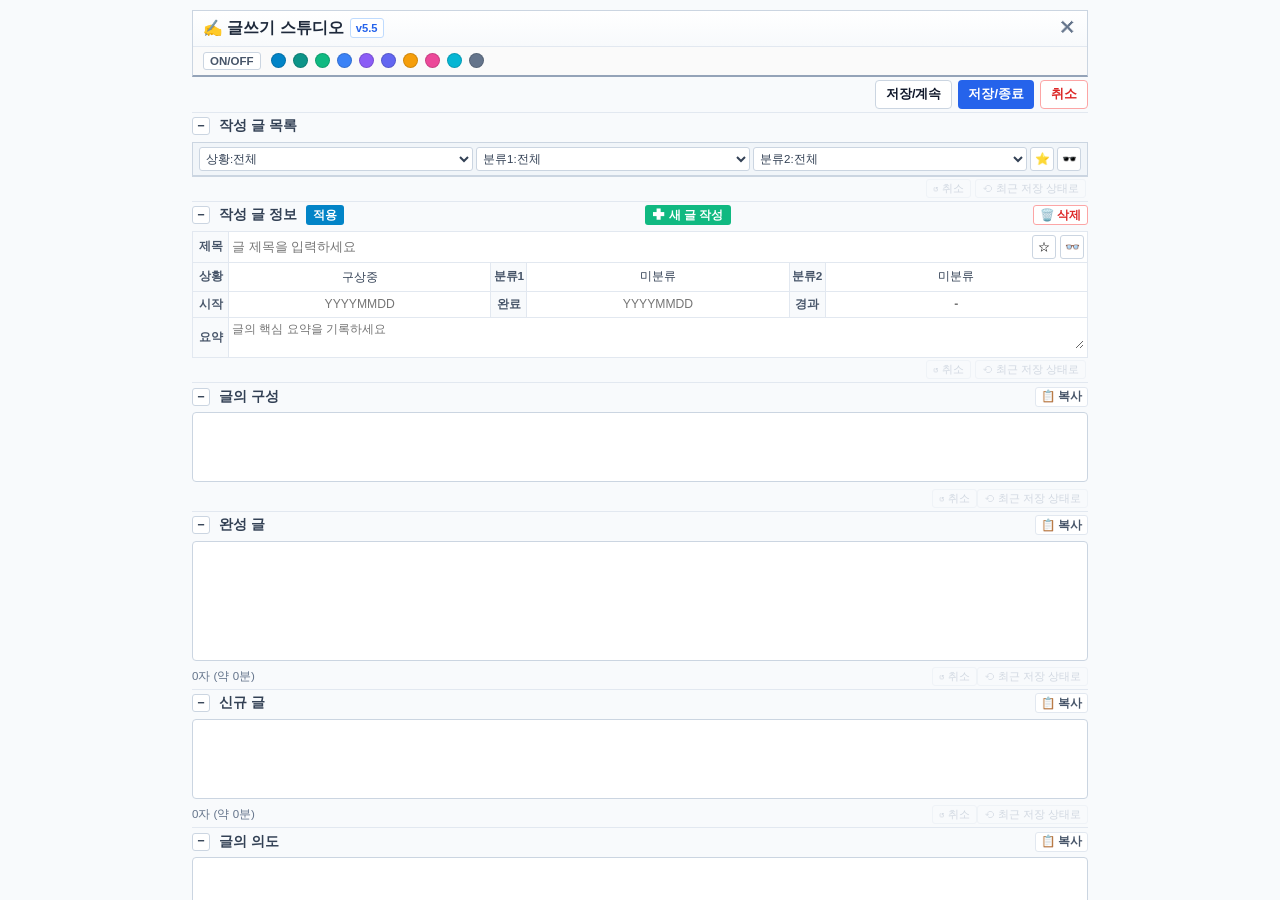
==== commit e746dacd: "<!-- - index.html (v5.5): 작성 글 정보 표의 분류1/분류2 초기 기본값을 '미분류'로 명시 설정 및 최신 BOM 동기화 --> <!-- [BOM] index(" ====
--- a/index.html
+++ b/index.html
@@ -1,5 +1,5 @@
-<!-- - index.html (v5.4): 작성 글 정보 표의 분류1/분류2를 직접 입력 가능한 콤보박스(input list + datalist)로 개편 및 최신 BOM 동기화 -->
-<!-- [BOM] index(v5.4) / core.js(v1.2) / sheet.js(v3.9) / api.js(v1.1) / app.js(v3.9) / core.css(v1.2) / style.css(v3.7) -->
+<!-- - index.html (v5.5): 작성 글 정보 표의 분류1/분류2 초기 기본값을 '미분류'로 명시 설정 및 최신 BOM 동기화 -->
+<!-- [BOM] index(v5.5) / core.js(v1.2) / sheet.js(v3.11) / api.js(v1.1) / app.js(v3.11) / core.css(v1.2) / style.css(v3.7) -->
 <!DOCTYPE html>
 <html lang="ko">
 <head>
@@ -21,7 +21,7 @@
         <div class="header-title-wrap">
           <h1>✍️ 글쓰기 스튜디오</h1>
           <!-- 버전 뱃지 (마우스 호버 시 툴팁 노출, 클릭 시 팝오버 토글) -->
-          <span class="version-tag" title="모듈 로드 중...">v5.4</span>
+          <span class="version-tag" title="모듈 로드 중...">v5.5</span>
           <!-- 클릭 시 펼쳐지는 실시간 7개 모듈 버전 명세서 카드 -->
           <div id="versionPopover" class="version-popover"></div>
         </div>
@@ -154,12 +154,12 @@
               </td>
               <th>분류1</th>
               <td>
-                <input type="text" id="postCategory1Select" list="category1Datalist" class="select-filter-compact meta-select" placeholder="분류1 입력/선택" autocomplete="off">
+                <input type="text" id="postCategory1Select" list="category1Datalist" class="select-filter-compact meta-select" value="미분류" placeholder="미분류" autocomplete="off">
                 <datalist id="category1Datalist"></datalist>
               </td>
               <th>분류2</th>
               <td>
-                <input type="text" id="postCategory2Select" list="category2Datalist" class="select-filter-compact meta-select" placeholder="분류2 입력/선택" autocomplete="off">
+                <input type="text" id="postCategory2Select" list="category2Datalist" class="select-filter-compact meta-select" value="미분류" placeholder="미분류" autocomplete="off">
                 <datalist id="category2Datalist"></datalist>
               </td>
             </tr>
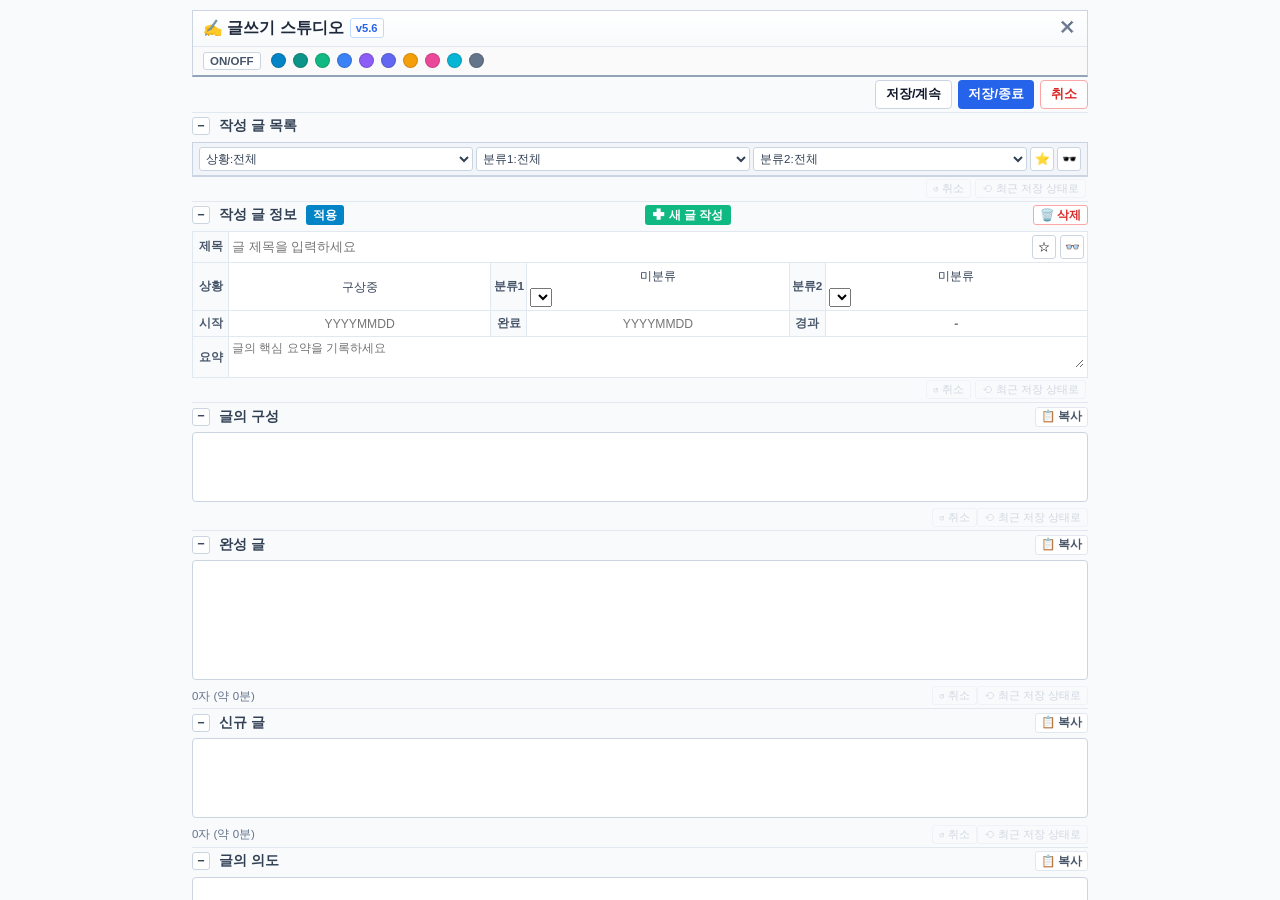
==== commit 4a957c8a: "<!-- - index.html (v5.6): 분류1/분류2를 직접 입력 텍스트 인풋과 전체 목록 드롭다운 버튼으로 분리 결합한 표준 콤보박스 구조로 개편 및 최신 BOM 동기화 " ====
--- a/index.html
+++ b/index.html
@@ -1,5 +1,5 @@
-<!-- - index.html (v5.5): 작성 글 정보 표의 분류1/분류2 초기 기본값을 '미분류'로 명시 설정 및 최신 BOM 동기화 -->
-<!-- [BOM] index(v5.5) / core.js(v1.2) / sheet.js(v3.11) / api.js(v1.1) / app.js(v3.11) / core.css(v1.2) / style.css(v3.7) -->
+<!-- - index.html (v5.6): 분류1/분류2를 직접 입력 텍스트 인풋과 전체 목록 드롭다운 버튼으로 분리 결합한 표준 콤보박스 구조로 개편 및 최신 BOM 동기화 -->
+<!-- [BOM] index(v5.6) / core.js(v1.2) / sheet.js(v3.11) / api.js(v1.1) / app.js(v3.15) / core.css(v1.2) / style.css(v3.7) -->
 <!DOCTYPE html>
 <html lang="ko">
 <head>
@@ -21,7 +21,7 @@
         <div class="header-title-wrap">
           <h1>✍️ 글쓰기 스튜디오</h1>
           <!-- 버전 뱃지 (마우스 호버 시 툴팁 노출, 클릭 시 팝오버 토글) -->
-          <span class="version-tag" title="모듈 로드 중...">v5.5</span>
+          <span class="version-tag" title="모듈 로드 중...">v5.6</span>
           <!-- 클릭 시 펼쳐지는 실시간 7개 모듈 버전 명세서 카드 -->
           <div id="versionPopover" class="version-popover"></div>
         </div>
@@ -154,13 +154,17 @@
               </td>
               <th>분류1</th>
               <td>
-                <input type="text" id="postCategory1Select" list="category1Datalist" class="select-filter-compact meta-select" value="미분류" placeholder="미분류" autocomplete="off">
-                <datalist id="category1Datalist"></datalist>
+                <div class="meta-combo-wrap">
+                  <input type="text" id="postCategory1Select" class="select-filter-compact meta-select meta-combo-input" value="미분류" placeholder="미분류" autocomplete="off">
+                  <select id="category1ComboSelect" class="meta-combo-arrow" title="분류1 목록 선택"></select>
+                </div>
               </td>
               <th>분류2</th>
               <td>
-                <input type="text" id="postCategory2Select" list="category2Datalist" class="select-filter-compact meta-select" value="미분류" placeholder="미분류" autocomplete="off">
-                <datalist id="category2Datalist"></datalist>
+                <div class="meta-combo-wrap">
+                  <input type="text" id="postCategory2Select" class="select-filter-compact meta-select meta-combo-input" value="미분류" placeholder="미분류" autocomplete="off">
+                  <select id="category2ComboSelect" class="meta-combo-arrow" title="분류2 목록 선택"></select>
+                </div>
               </td>
             </tr>
 
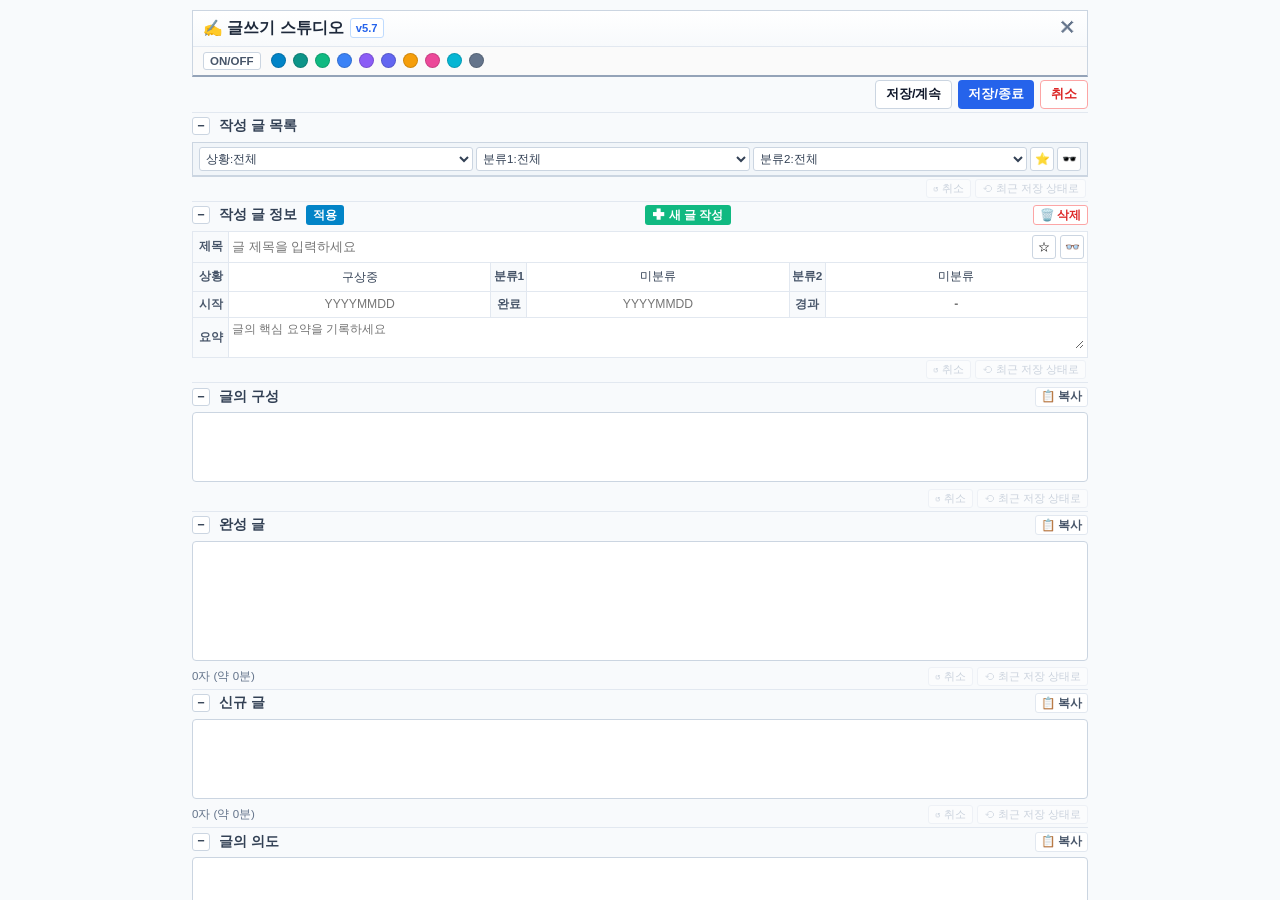
==== commit 501ba323: "<!-- - index.html (v5.7): '선택' 별도 드롭다운 상자 제거 및 기존 일체형 단일 입력 필드로 디자인 원상복구, style.css 캐시 무효화 쿼리스트링 적용 " ====
--- a/index.html
+++ b/index.html
@@ -1,5 +1,5 @@
-<!-- - index.html (v5.6): 분류1/분류2를 직접 입력 텍스트 인풋과 전체 목록 드롭다운 버튼으로 분리 결합한 표준 콤보박스 구조로 개편 및 최신 BOM 동기화 -->
-<!-- [BOM] index(v5.6) / core.js(v1.2) / sheet.js(v3.11) / api.js(v1.1) / app.js(v3.15) / core.css(v1.2) / style.css(v3.7) -->
+<!-- - index.html (v5.7): '선택' 별도 드롭다운 상자 제거 및 기존 일체형 단일 입력 필드로 디자인 원상복구, style.css 캐시 무효화 쿼리스트링 적용 및 최신 BOM 동기화 -->
+<!-- [BOM] index(v5.7) / core.js(v1.2) / sheet.js(v3.11) / api.js(v1.1) / app.js(v3.16) / core.css(v1.2) / style.css(v3.8) -->
 <!DOCTYPE html>
 <html lang="ko">
 <head>
@@ -10,8 +10,8 @@
   <link rel="icon" href="data:image/svg+xml,<svg xmlns=%22http://www.w3.org/2000/svg%22 viewBox=%220 0 100 100%22><text y=%22.9em%22 font-size=%2290%22>✍️</text></svg>">
   <!-- 1. 불변 시스템 레이아웃 엔진 라이브러리 -->
   <link rel="stylesheet" href="core.css">
-  <!-- 2. 커스텀 테마, 색상, 디자인 스타일시트 -->
-  <link rel="stylesheet" href="style.css">
+  <!-- 2. 커스텀 테마, 색상, 디자인 스타일시트 (캐시 방지 쿼리스트링 적용) -->
+  <link rel="stylesheet" href="style.css?v=3.8">
 </head>
 <body>
   <div class="container">
@@ -21,7 +21,7 @@
         <div class="header-title-wrap">
           <h1>✍️ 글쓰기 스튜디오</h1>
           <!-- 버전 뱃지 (마우스 호버 시 툴팁 노출, 클릭 시 팝오버 토글) -->
-          <span class="version-tag" title="모듈 로드 중...">v5.6</span>
+          <span class="version-tag" title="모듈 로드 중...">v5.7</span>
           <!-- 클릭 시 펼쳐지는 실시간 7개 모듈 버전 명세서 카드 -->
           <div id="versionPopover" class="version-popover"></div>
         </div>
@@ -154,17 +154,13 @@
               </td>
               <th>분류1</th>
               <td>
-                <div class="meta-combo-wrap">
-                  <input type="text" id="postCategory1Select" class="select-filter-compact meta-select meta-combo-input" value="미분류" placeholder="미분류" autocomplete="off">
-                  <select id="category1ComboSelect" class="meta-combo-arrow" title="분류1 목록 선택"></select>
-                </div>
+                <input type="text" id="postCategory1Select" list="category1Datalist" class="select-filter-compact meta-select" value="미분류" placeholder="미분류" autocomplete="off">
+                <datalist id="category1Datalist"></datalist>
               </td>
               <th>분류2</th>
               <td>
-                <div class="meta-combo-wrap">
-                  <input type="text" id="postCategory2Select" class="select-filter-compact meta-select meta-combo-input" value="미분류" placeholder="미분류" autocomplete="off">
-                  <select id="category2ComboSelect" class="meta-combo-arrow" title="분류2 목록 선택"></select>
-                </div>
+                <input type="text" id="postCategory2Select" list="category2Datalist" class="select-filter-compact meta-select" value="미분류" placeholder="미분류" autocomplete="off">
+                <datalist id="category2Datalist"></datalist>
               </td>
             </tr>
 
--- a/style.css
+++ b/style.css
@@ -1,10 +1,10 @@
 /* ==========================================================================
-- style.css (v3.7): 작성 글 목록 행의 별 아이콘 크기를 필터 바 규격(0.75rem / 16px)으로 축소 및 최신 BOM 동기화
-[BOM] index(v5.3) / core.js(v1.2) / sheet.js(v3.9) / api.js(v1.1) / app.js(v3.6) / core.css(v1.2) / style.css(v3.7)
+- style.css (v3.8): 콤보박스(입력창 + 드롭다운 선택 화살표) 결합 레이아웃 스타일 추가 및 최신 BOM 동기화
+[BOM] index(v5.6) / core.js(v1.2) / sheet.js(v3.11) / api.js(v1.1) / app.js(v3.16) / core.css(v1.2) / style.css(v3.8)
 ========================================================================== */
 
 :root {
-  --v-style-css: "v3.7";
+  --v-style-css: "v3.8";
   --primary: #2563eb;
   --primary-hover: #1d4ed8;
   --bg-color: #f8fafc;
@@ -332,14 +332,16 @@
   background-color: #e2e8f0;
 }
 
-.btn-filter-icon.active-star, .btn-filter-icon.is-important {
+.btn-filter-icon.active-star,
+.btn-filter-icon.is-important {
   background-color: #fef3c7;
   border-color: #f59e0b;
   color: #f59e0b;
   box-shadow: 0 0 4px rgba(245, 158, 11, 0.4);
 }
 
-.btn-filter-icon.active-hidden, .btn-filter-icon.is-hidden {
+.btn-filter-icon.active-hidden,
+.btn-filter-icon.is-hidden {
   background-color: #e0f2fe;
   border-color: #0284c7;
   box-shadow: 0 0 4px rgba(2, 132, 199, 0.4);
@@ -360,7 +362,8 @@
   align-items: center;
 }
 
-.btn-ai-req, .btn-append-header {
+.btn-ai-req,
+.btn-append-header {
   color: #fff;
   border: none;
   height: 20px;
@@ -624,7 +627,8 @@
   border: 1px solid var(--border-light);
 }
 
-.meta-grid-table input, .meta-grid-table textarea {
+.meta-grid-table input,
+.meta-grid-table textarea {
   width: 100%;
   border: none;
   outline: none;
@@ -677,6 +681,44 @@
 }
 
 .meta-select:focus {
+  background: #f1f5f9;
+  border-radius: 2px;
+}
+
+/* 7-1-1. 콤보박스(텍스트 입력창 + 드롭다운 선택) 결합 래퍼 */
+.meta-combo-wrap {
+  display: flex;
+  align-items: center;
+  width: 100%;
+  height: 22px;
+  position: relative;
+}
+
+.meta-combo-input {
+  flex: 1;
+  min-width: 0;
+  height: 100%;
+  border: none;
+  outline: none;
+  background: transparent;
+  font-size: 0.76rem;
+  color: #334155;
+  padding: 0 2px;
+}
+
+.meta-combo-arrow {
+  width: 18px;
+  height: 100%;
+  border: none;
+  background: transparent;
+  cursor: pointer;
+  outline: none;
+  padding: 0;
+  color: #64748b;
+  font-size: 0.72rem;
+}
+
+.meta-combo-arrow:focus {
   background: #f1f5f9;
   border-radius: 2px;
 }
@@ -951,58 +993,61 @@
 }
 
 .btn-restore-icon:disabled {
-  opacity: 0.38 !important;
-  cursor: not-allowed !important;
-  pointer-events: none;
-  background-color: #f8fafc;
+  opacity: 0.45;
+  cursor: not-allowed;
+  border-color: #e2e8f0;
   color: #94a3b8;
-  border-color: #e2e8f0;
-}
-
-/* 10. Mac 윈도우 스타일 범용 커스텀 모달 */
+}
+
+.restore-group {
+  display: flex;
+  align-items: center;
+  gap: 4px;
+}
+
+/* 10. Mac 스타일 범용 커스텀 모달 */
 .modal-overlay {
   position: fixed;
   inset: 0;
-  background: rgba(15, 23, 42, 0.45);
+  background-color: rgba(15, 23, 42, 0.4);
   backdrop-filter: blur(2px);
   display: flex;
   align-items: center;
   justify-content: center;
   z-index: 1000;
-}
-
-.modal-card.mac-modal-card {
+  animation: modalFadeIn 0.15s ease-out;
+}
+
+.mac-modal-card {
   background: #ffffff;
+  width: 90%;
+  max-width: 320px;
+  border-radius: 8px;
+  box-shadow: 0 10px 25px -5px rgba(0, 0, 0, 0.2), 0 8px 10px -6px rgba(0, 0, 0, 0.1);
   border: 1px solid #cbd5e1;
-  border-radius: 8px;
-  padding: 14px 18px;
-  max-width: 360px;
-  width: 90%;
-  box-shadow: 0 12px 30px rgba(0, 0, 0, 0.22);
+  overflow: hidden;
   display: flex;
   flex-direction: column;
-  gap: 10px;
 }
 
 .mac-modal-header {
-  display: flex;
-  align-items: center;
-  gap: 10px;
+  background: #f8fafc;
+  padding: 8px 12px;
   border-bottom: 1px solid #e2e8f0;
-  padding-bottom: 8px;
+  display: flex;
+  align-items: center;
+  gap: 8px;
 }
 
 .mac-modal-dots {
   display: flex;
-  align-items: center;
-  gap: 5px;
+  gap: 4px;
 }
 
 .mac-dot {
-  width: 10px;
-  height: 10px;
+  width: 8px;
+  height: 8px;
   border-radius: 50%;
-  display: inline-block;
 }
 
 .mac-dot-red { background: #ef4444; }
@@ -1010,16 +1055,17 @@
 .mac-dot-green { background: #10b981; }
 
 .modal-title {
-  font-size: 0.95rem;
+  font-size: 0.82rem;
   font-weight: 700;
   color: #1e293b;
   margin: 0;
 }
 
 .modal-desc {
-  font-size: 0.84rem;
+  padding: 14px 14px 10px 14px;
+  font-size: 0.78rem;
   color: #475569;
-  line-height: 1.5;
+  line-height: 1.4;
   margin: 0;
 }
 
@@ -1027,11 +1073,27 @@
   display: flex;
   justify-content: flex-end;
   gap: 6px;
-  padding-top: 4px;
-}
-
-@media (max-width: 640px) {
+  padding: 8px 12px;
+  background: #f8fafc;
+  border-top: 1px solid #e2e8f0;
+}
+
+.modal-actions .btn {
+  padding: 3px 8px;
+  font-size: 0.74rem;
+}
+
+@keyframes modalFadeIn {
+  from { opacity: 0; transform: scale(0.97); }
+  to { opacity: 1; transform: scale(1); }
+}
+
+/* 11. 모바일 반응형 미디어 쿼리 */
+@media (max-width: 600px) {
   .container {
-    padding: 6px 8px 24px;
+    padding: 6px 6px 20px;
   }
-}
+  .mac-modal-card {
+    max-width: 280px;
+  }
+}
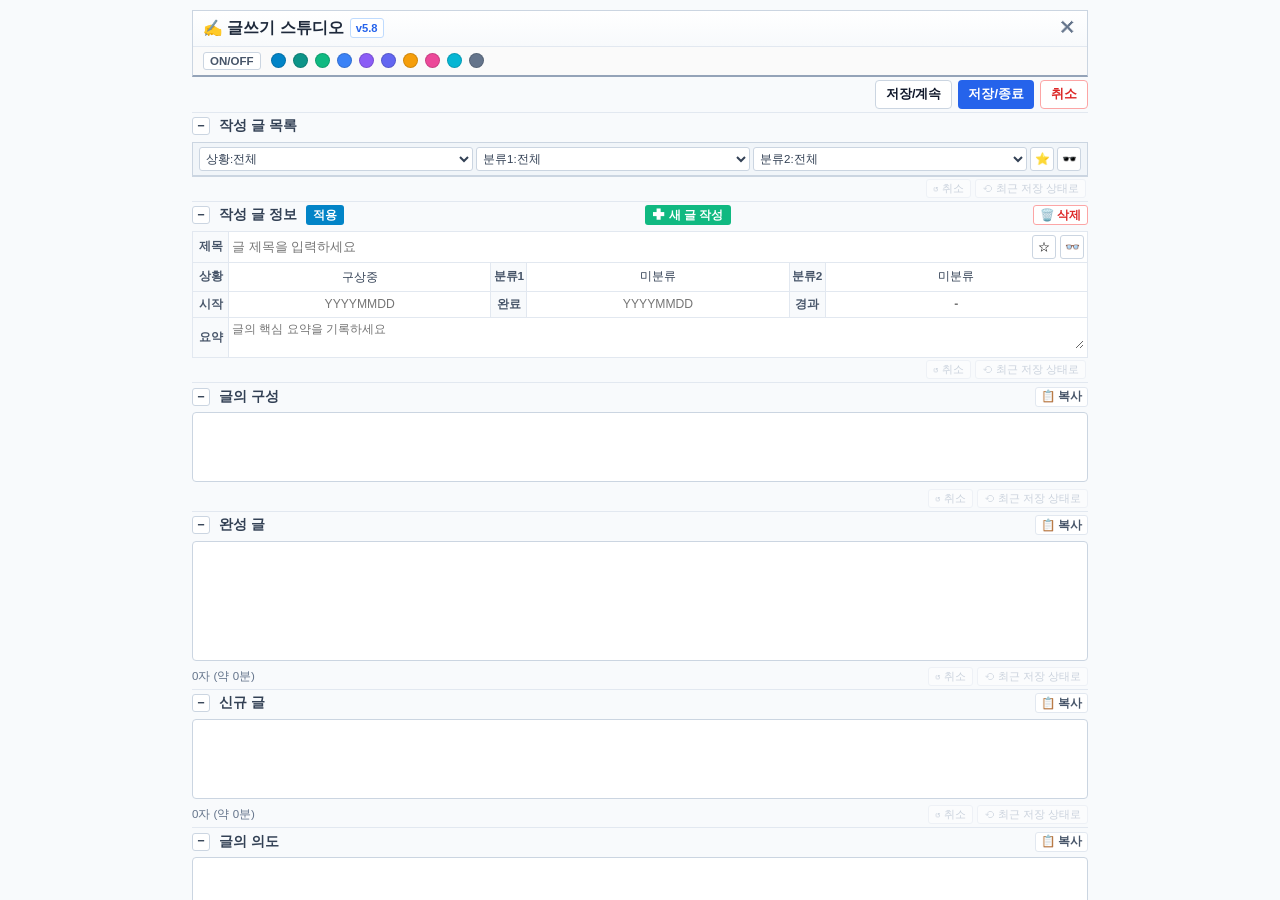
==== commit 04379f37: "<!-- - index.html (v5.8): 모달 액션 영역의 정적 뼈대 버튼 라벨을 오해 없는 '버튼1, 버튼2, 버튼3' 플레이스홀더로 정돈 및 최신 BOM 동기화 --> <" ====
--- a/index.html
+++ b/index.html
@@ -1,5 +1,5 @@
-<!-- - index.html (v5.7): '선택' 별도 드롭다운 상자 제거 및 기존 일체형 단일 입력 필드로 디자인 원상복구, style.css 캐시 무효화 쿼리스트링 적용 및 최신 BOM 동기화 -->
-<!-- [BOM] index(v5.7) / core.js(v1.2) / sheet.js(v3.11) / api.js(v1.1) / app.js(v3.16) / core.css(v1.2) / style.css(v3.8) -->
+<!-- - index.html (v5.8): 모달 액션 영역의 정적 뼈대 버튼 라벨을 오해 없는 '버튼1, 버튼2, 버튼3' 플레이스홀더로 정돈 및 최신 BOM 동기화 -->
+<!-- [BOM] index(v5.8) / core.js(v1.2) / sheet.js(v3.11) / api.js(v1.1) / app.js(v3.18) / core.css(v1.2) / style.css(v3.8) -->
 <!DOCTYPE html>
 <html lang="ko">
 <head>
@@ -21,7 +21,7 @@
         <div class="header-title-wrap">
           <h1>✍️ 글쓰기 스튜디오</h1>
           <!-- 버전 뱃지 (마우스 호버 시 툴팁 노출, 클릭 시 팝오버 토글) -->
-          <span class="version-tag" title="모듈 로드 중...">v5.7</span>
+          <span class="version-tag" title="모듈 로드 중...">v5.8</span>
           <!-- 클릭 시 펼쳐지는 실시간 7개 모듈 버전 명세서 카드 -->
           <div id="versionPopover" class="version-popover"></div>
         </div>
@@ -241,9 +241,9 @@
       </div>
       <p class="modal-desc" id="modalDesc">내용을 확인해주세요.</p>
       <div class="modal-actions" id="modalActions">
-        <button type="button" id="modal-btn-cancel" class="btn btn-default">취소</button>
-        <button type="button" id="modal-btn-discard" class="btn btn-danger">저장 안 함</button>
-        <button type="button" id="modal-btn-save" class="btn btn-primary">확인</button>
+        <button type="button" id="modal-btn-cancel" class="btn btn-default">버튼1</button>
+        <button type="button" id="modal-btn-discard" class="btn btn-danger">버튼2</button>
+        <button type="button" id="modal-btn-save" class="btn btn-primary">버튼3</button>
       </div>
     </div>
   </div>
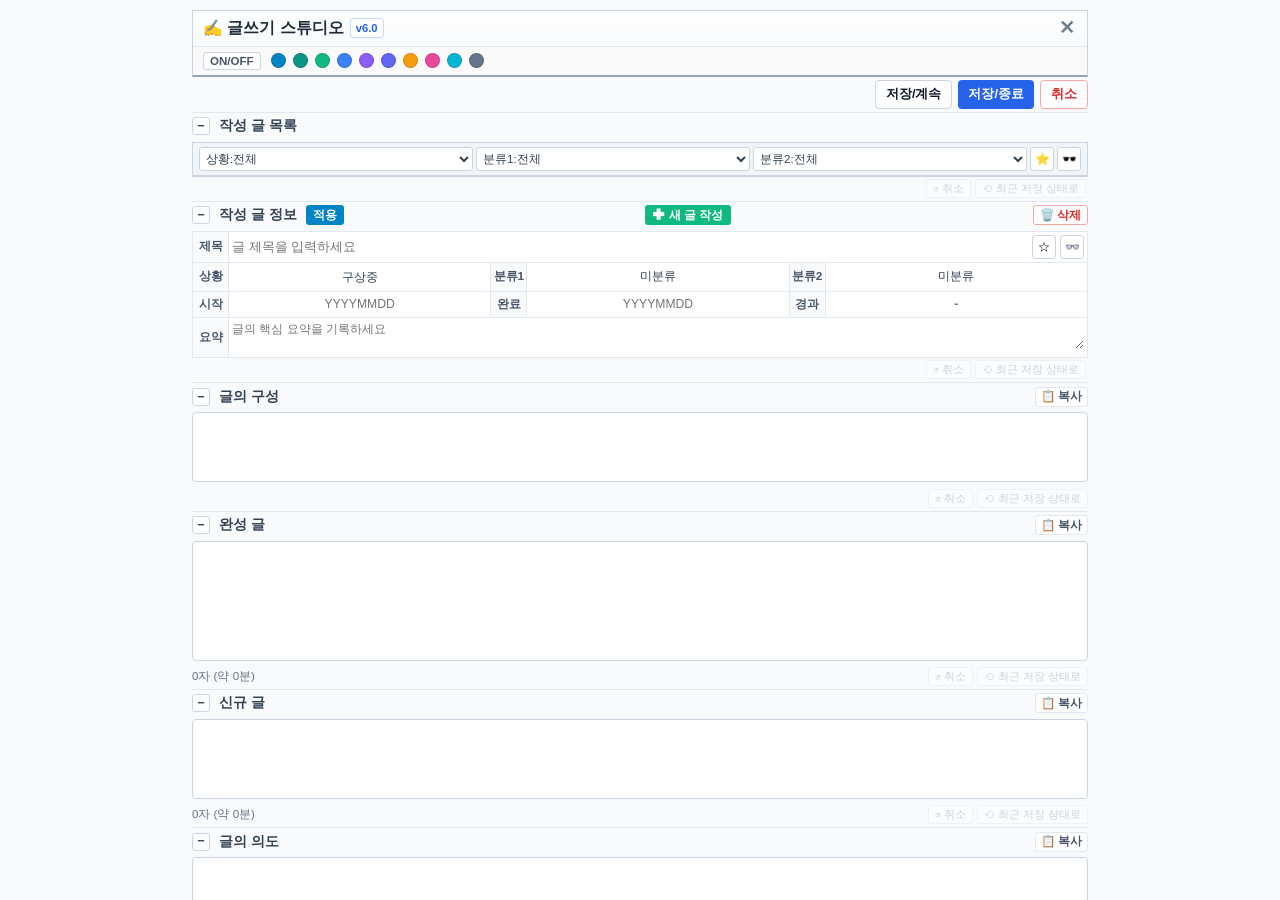
==== commit 3c0e2907: "<!-- - index.html (v6.00): 새 글 작성 기능 전면 디버깅을 위한 버전 개편 및 전체 모듈 BOM 동기화 --> <!-- [BOM] index(v6.00) / " ====
--- a/index.html
+++ b/index.html
@@ -1,5 +1,5 @@
-<!-- - index.html (v5.8): 모달 액션 영역의 정적 뼈대 버튼 라벨을 오해 없는 '버튼1, 버튼2, 버튼3' 플레이스홀더로 정돈 및 최신 BOM 동기화 -->
-<!-- [BOM] index(v5.8) / core.js(v1.2) / sheet.js(v3.11) / api.js(v1.1) / app.js(v3.18) / core.css(v1.2) / style.css(v3.8) -->
+<!-- - index.html (v6.00): 새 글 작성 기능 전면 디버깅을 위한 버전 개편 및 전체 모듈 BOM 동기화 -->
+<!-- [BOM] index(v6.00) / core.js(v1.2) / sheet.js(v6.00) / api.js(v1.1) / app.js(v6.00) / core.css(v1.2) / style.css(v6.00) -->
 <!DOCTYPE html>
 <html lang="ko">
 <head>
@@ -11,7 +11,7 @@
   <!-- 1. 불변 시스템 레이아웃 엔진 라이브러리 -->
   <link rel="stylesheet" href="core.css">
   <!-- 2. 커스텀 테마, 색상, 디자인 스타일시트 (캐시 방지 쿼리스트링 적용) -->
-  <link rel="stylesheet" href="style.css?v=3.8">
+  <link rel="stylesheet" href="style.css?v=6.0">
 </head>
 <body>
   <div class="container">
@@ -21,7 +21,7 @@
         <div class="header-title-wrap">
           <h1>✍️ 글쓰기 스튜디오</h1>
           <!-- 버전 뱃지 (마우스 호버 시 툴팁 노출, 클릭 시 팝오버 토글) -->
-          <span class="version-tag" title="모듈 로드 중...">v5.8</span>
+          <span class="version-tag" title="모듈 로드 중...">v6.0</span>
           <!-- 클릭 시 펼쳐지는 실시간 7개 모듈 버전 명세서 카드 -->
           <div id="versionPopover" class="version-popover"></div>
         </div>
--- a/style.css
+++ b/style.css
@@ -1,10 +1,10 @@
 /* ==========================================================================
-- style.css (v3.8): 콤보박스(입력창 + 드롭다운 선택 화살표) 결합 레이아웃 스타일 추가 및 최신 BOM 동기화
-[BOM] index(v5.6) / core.js(v1.2) / sheet.js(v3.11) / api.js(v1.1) / app.js(v3.16) / core.css(v1.2) / style.css(v3.8)
+- style.css (v3.13): 모달창 액션 영역 세 번째 '저장' 버튼 오른쪽 추가 여백(margin-left: 10px) 적용 및 최신 BOM 동기화
+[BOM] index(v5.8) / core.js(v1.2) / sheet.js(v3.11) / api.js(v1.1) / app.js(v3.20) / core.css(v1.2) / style.css(v3.13)
 ========================================================================== */
 
 :root {
-  --v-style-css: "v3.8";
+  --v-style-css: "v3.13";
   --primary: #2563eb;
   --primary-hover: #1d4ed8;
   --bg-color: #f8fafc;
@@ -1071,16 +1071,38 @@
 
 .modal-actions {
   display: flex;
-  justify-content: flex-end;
-  gap: 6px;
-  padding: 8px 12px;
+  align-items: center;
+  justify-content: flex-start;
+  gap: 8px;
+  padding: 10px 14px;
   background: #f8fafc;
   border-top: 1px solid #e2e8f0;
-}
-
+  box-sizing: border-box;
+}
+
+/* 모달 내부 3개 버튼 모두 단정하고 차분한 단일 기본 버튼 스타일로 통일 */
 .modal-actions .btn {
-  padding: 3px 8px;
+  padding: 4px 8px;
   font-size: 0.74rem;
+  font-weight: 600;
+  border-radius: 4px;
+  cursor: pointer;
+  background: #ffffff;
+  border: 1px solid #cbd5e1;
+  color: #334155;
+  transition: all 0.15s ease;
+  white-space: nowrap;
+}
+
+.modal-actions .btn:hover {
+  background: #f1f5f9;
+  border-color: #94a3b8;
+  color: #0f172a;
+}
+
+/* 세 번째 '저장' 버튼을 오른쪽으로 조금 더 분리 배치 */
+.modal-actions > :last-child {
+  margin-left: 10px;
 }
 
 @keyframes modalFadeIn {
@@ -1094,6 +1116,6 @@
     padding: 6px 6px 20px;
   }
   .mac-modal-card {
-    max-width: 280px;
+    max-width: 290px;
   }
 }
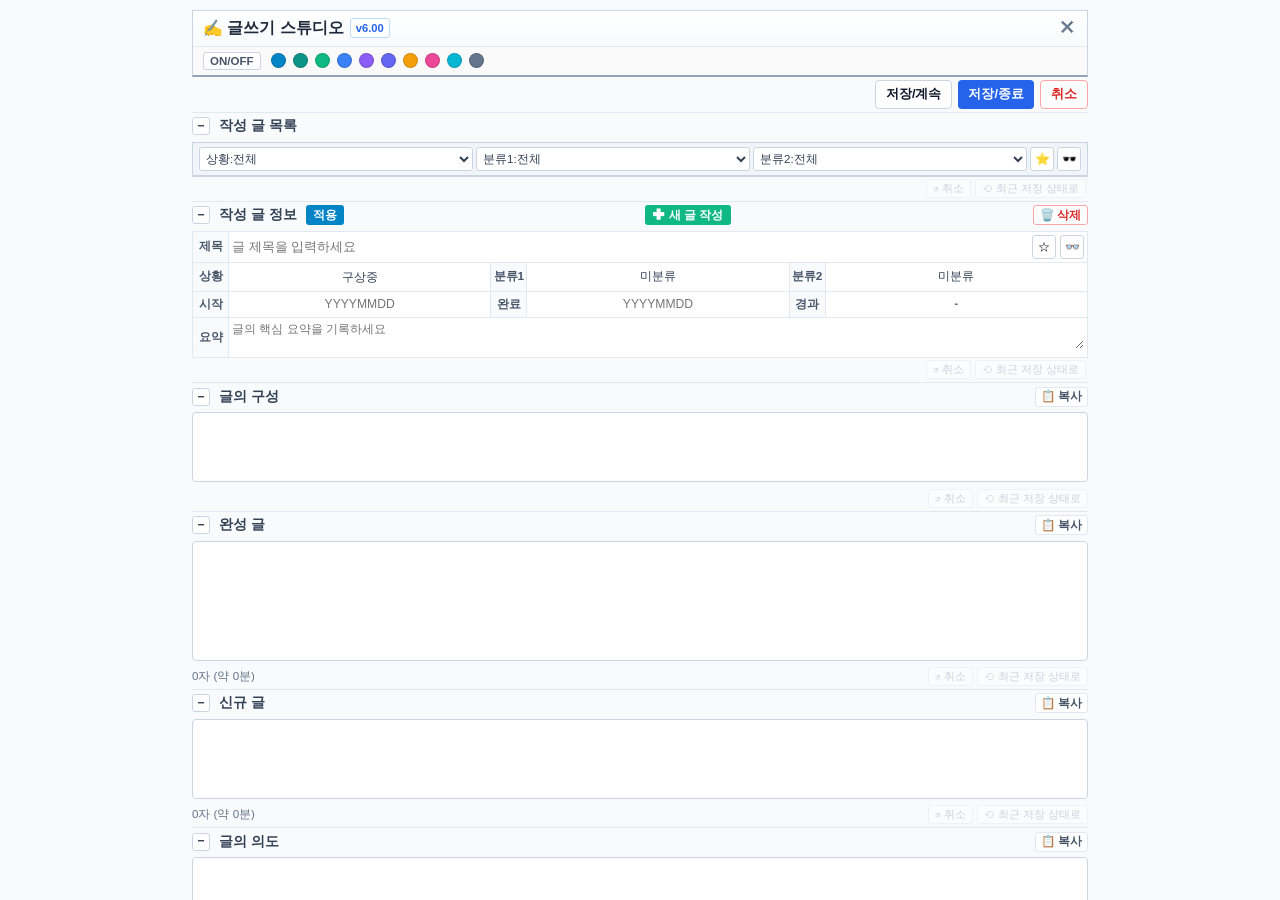
==== commit 13812b2c: "Update index.html" ====
--- a/index.html
+++ b/index.html
@@ -11,7 +11,7 @@
   <!-- 1. 불변 시스템 레이아웃 엔진 라이브러리 -->
   <link rel="stylesheet" href="core.css">
   <!-- 2. 커스텀 테마, 색상, 디자인 스타일시트 (캐시 방지 쿼리스트링 적용) -->
-  <link rel="stylesheet" href="style.css?v=6.0">
+  <link rel="stylesheet" href="style.css?v=6.00">
 </head>
 <body>
   <div class="container">
@@ -21,7 +21,7 @@
         <div class="header-title-wrap">
           <h1>✍️ 글쓰기 스튜디오</h1>
           <!-- 버전 뱃지 (마우스 호버 시 툴팁 노출, 클릭 시 팝오버 토글) -->
-          <span class="version-tag" title="모듈 로드 중...">v6.0</span>
+          <span class="version-tag" title="모듈 로드 중...">v6.00</span>
           <!-- 클릭 시 펼쳐지는 실시간 7개 모듈 버전 명세서 카드 -->
           <div id="versionPopover" class="version-popover"></div>
         </div>
--- a/style.css
+++ b/style.css
@@ -1,10 +1,10 @@
 /* ==========================================================================
-- style.css (v3.13): 모달창 액션 영역 세 번째 '저장' 버튼 오른쪽 추가 여백(margin-left: 10px) 적용 및 최신 BOM 동기화
-[BOM] index(v5.8) / core.js(v1.2) / sheet.js(v3.11) / api.js(v1.1) / app.js(v3.20) / core.css(v1.2) / style.css(v3.13)
+- style.css (v6.00): 새 글 작성 기능 전면 디버깅을 위한 버전 개편 및 전체 모듈 BOM 동기화
+[BOM] index(v6.00) / core.js(v1.2) / sheet.js(v6.00) / api.js(v1.1) / app.js(v6.00) / core.css(v1.2) / style.css(v6.00)
 ========================================================================== */
 
 :root {
-  --v-style-css: "v3.13";
+  --v-style-css: "v6.00";
   --primary: #2563eb;
   --primary-hover: #1d4ed8;
   --bg-color: #f8fafc;
